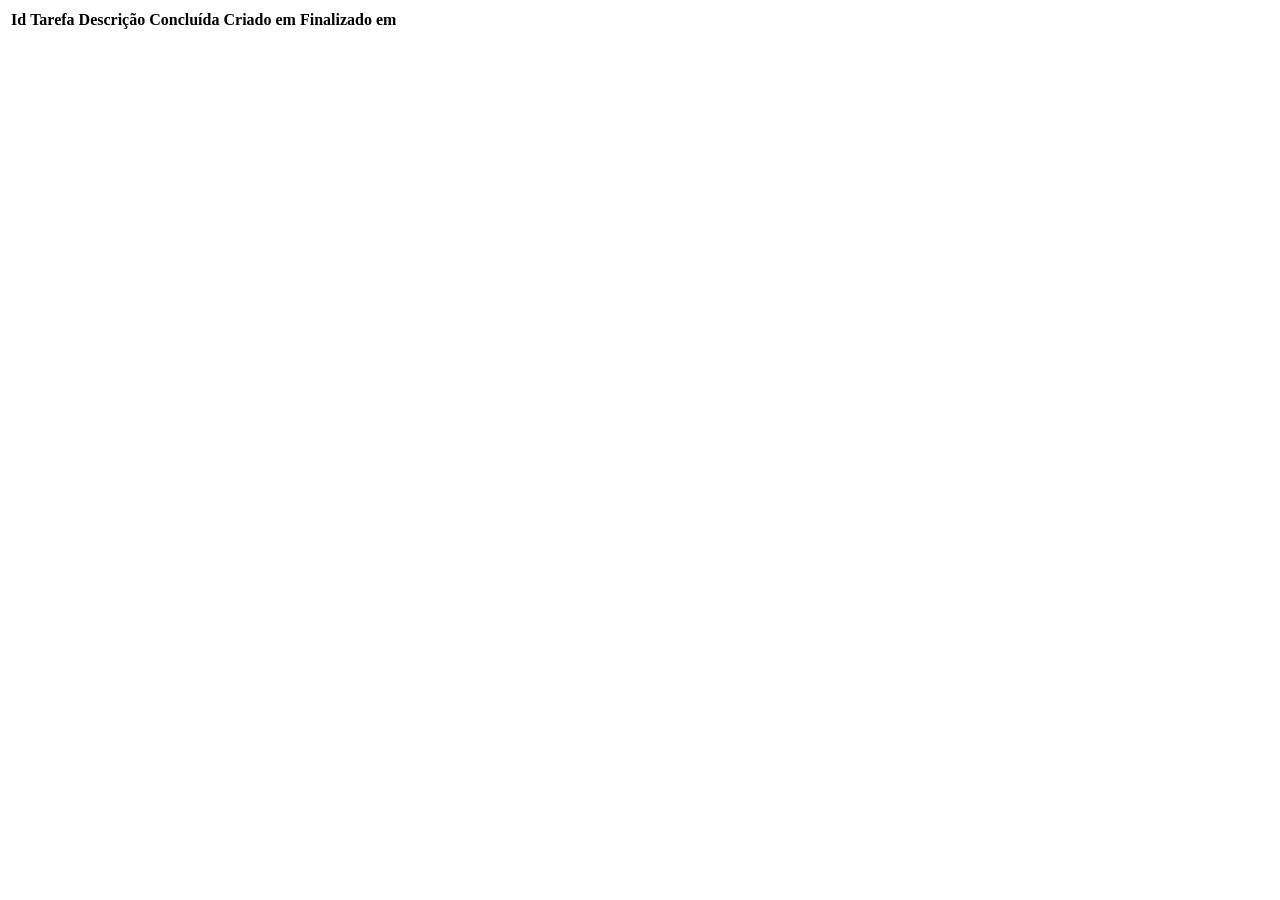
==== index.html @ b443fad5 "feat: first table html" ====
<!DOCTYPE html>
<html lang="en">
<head>
  <meta charset="UTF-8" />
  <meta name="viewport" content="width=device-width, initial-scale=1.0" />
  <title>Do It — App de tarefas</title>
  <!-- Custom styles -->
  <link rel="stylesheet" href="styles.css" />
</head>
<body>
  <section>
    <table id="taskTable">
      <thead>
        <tr>
          <th>Id</th>
          <th>Tarefa</th>
          <th>Descrição</th>
          <th>Concluída</th>
          <th>Criado em</th>
          <th>Finalizado em</th>
        </tr>
      </thead>
      <tbody id="tableBody">
        <!-- Linhas da tabela serão inseridas aqui via JavaScript -->
      </tbody>
    </table>
  </section>

  <script src="scripts.js"></script>
</body>
</html>
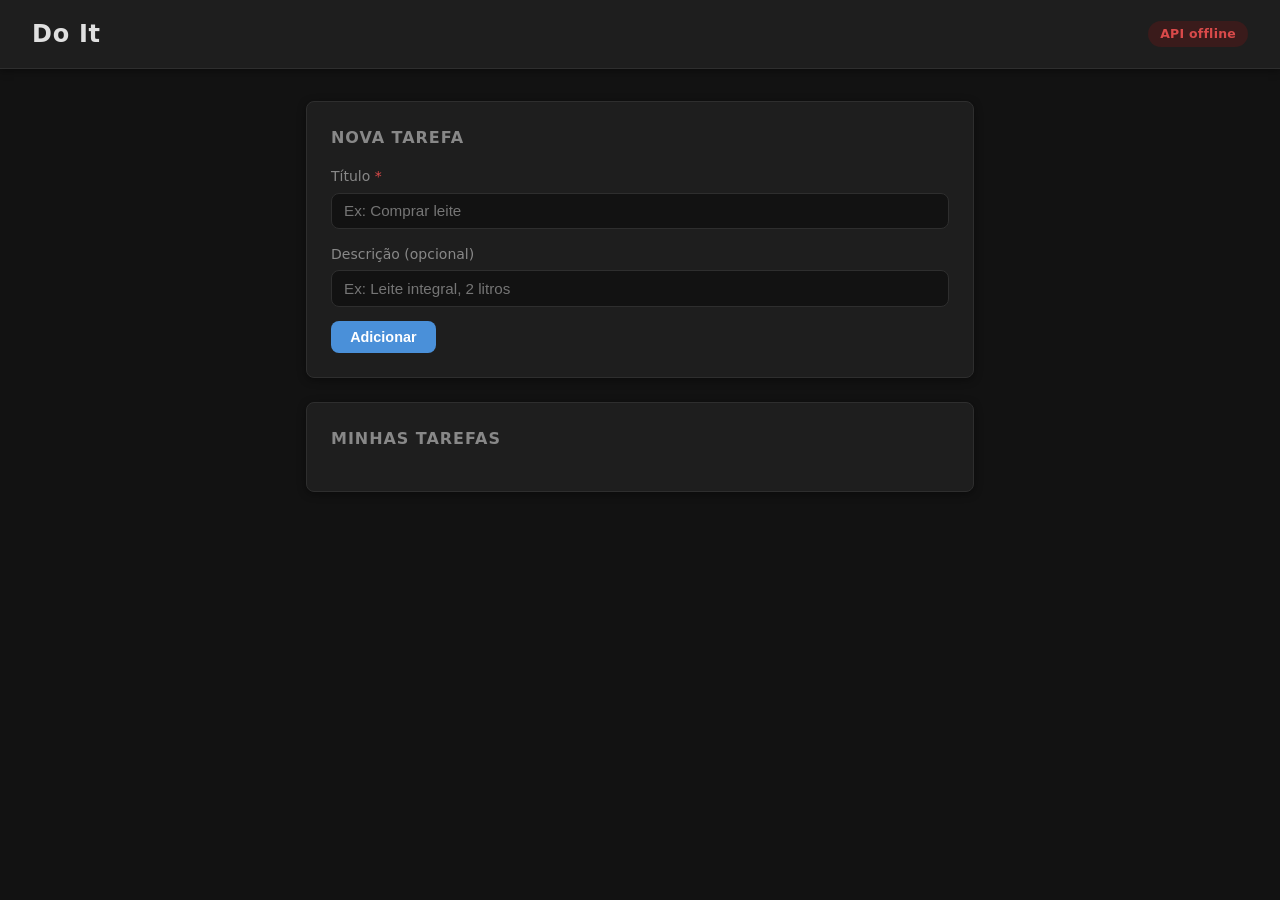
==== commit 5f863d71: "feat: add initial project structure and functionality for task management" ====
--- a/index.html
+++ b/index.html
@@ -1,30 +1,70 @@
 <!DOCTYPE html>
-<html lang="en">
+<html lang="pt-BR">
 <head>
   <meta charset="UTF-8" />
   <meta name="viewport" content="width=device-width, initial-scale=1.0" />
-  <title>Do It — App de tarefas</title>
-  <!-- Custom styles -->
+  <title>Do It — Lista de Tarefas</title>
   <link rel="stylesheet" href="styles.css" />
 </head>
 <body>
-  <section>
-    <table id="taskTable">
-      <thead>
-        <tr>
-          <th>Id</th>
-          <th>Tarefa</th>
-          <th>Descrição</th>
-          <th>Concluída</th>
-          <th>Criado em</th>
-          <th>Finalizado em</th>
-        </tr>
-      </thead>
-      <tbody id="tableBody">
-        <!-- Linhas da tabela serão inseridas aqui via JavaScript -->
-      </tbody>
-    </table>
-  </section>
+
+  <!-- Cabeçalho -->
+  <header>
+    <h1>Do It</h1>
+    <span id="statusIndicator" class="status-badge status-checking">Verificando API...</span>
+  </header>
+
+  <!-- Conteúdo principal -->
+  <main>
+
+    <!-- Formulário de criação de tarefa -->
+    <section class="card form-card">
+      <h2>Nova Tarefa</h2>
+      <form id="createForm">
+        <div class="field">
+          <label for="inputTitle">Título <span class="required">*</span></label>
+          <input
+            type="text"
+            id="inputTitle"
+            placeholder="Ex: Comprar leite"
+            maxlength="200"
+            required
+          />
+        </div>
+        <div class="field">
+          <label for="inputDescription">Descrição (opcional)</label>
+          <input
+            type="text"
+            id="inputDescription"
+            placeholder="Ex: Leite integral, 2 litros"
+            maxlength="1000"
+          />
+        </div>
+        <button type="submit" class="btn btn-primary">Adicionar</button>
+      </form>
+    </section>
+
+    <!-- Lista de tarefas -->
+    <section class="card list-card">
+      <h2>Minhas Tarefas</h2>
+      <ul id="taskList" class="task-list">
+        <!-- Tarefas inseridas via JavaScript -->
+      </ul>
+      <p id="emptyMessage" class="empty-message" hidden>Nenhuma tarefa cadastrada ainda.</p>
+    </section>
+
+  </main>
+
+  <!-- Modal de confirmação de exclusão -->
+  <div id="deleteModal" class="modal-overlay" hidden>
+    <div class="modal">
+      <p>Tem certeza que deseja excluir esta tarefa?</p>
+      <div class="modal-actions">
+        <button id="confirmDelete" class="btn btn-danger">Excluir</button>
+        <button id="cancelDelete" class="btn btn-secondary">Cancelar</button>
+      </div>
+    </div>
+  </div>
 
   <script src="scripts.js"></script>
 </body>
--- a/styles.css
+++ b/styles.css
@@ -0,0 +1,339 @@
+/* ================================
+   Variáveis globais
+   ================================ */
+:root {
+  --bg: #121212;
+  --surface: #1e1e1e;
+  --surface-hover: #2a2a2a;
+  --border: #2e2e2e;
+  --text: #e0e0e0;
+  --text-muted: #888;
+  --primary: #4a90d9;
+  --primary-hover: #357abd;
+  --danger: #d94a4a;
+  --danger-hover: #b83b3b;
+  --success: #4caf50;
+  --secondary: #3a3a3a;
+  --secondary-hover: #4a4a4a;
+  --radius: 8px;
+  --shadow: 0 2px 8px rgba(0, 0, 0, 0.4);
+}
+
+/* ================================
+   Reset básico
+   ================================ */
+*, *::before, *::after {
+  box-sizing: border-box;
+  margin: 0;
+  padding: 0;
+}
+
+body {
+  background-color: var(--bg);
+  color: var(--text);
+  font-family: 'Segoe UI', system-ui, sans-serif;
+  font-size: 1rem;
+  line-height: 1.5;
+  min-height: 100vh;
+}
+
+/* ================================
+   Cabeçalho
+   ================================ */
+header {
+  display: flex;
+  align-items: center;
+  justify-content: space-between;
+  padding: 1rem 2rem;
+  background-color: var(--surface);
+  border-bottom: 1px solid var(--border);
+  box-shadow: var(--shadow);
+}
+
+header h1 {
+  font-size: 1.5rem;
+  font-weight: 700;
+  letter-spacing: 0.03em;
+}
+
+/* ================================
+   Indicador de status da API
+   ================================ */
+.status-badge {
+  font-size: 0.78rem;
+  font-weight: 600;
+  padding: 0.25rem 0.75rem;
+  border-radius: 999px;
+  letter-spacing: 0.02em;
+}
+
+.status-checking {
+  background-color: #333;
+  color: var(--text-muted);
+}
+
+.status-online {
+  background-color: #1b3a1f;
+  color: var(--success);
+}
+
+.status-offline {
+  background-color: #3a1b1b;
+  color: var(--danger);
+}
+
+/* ================================
+   Layout principal
+   ================================ */
+main {
+  max-width: 700px;
+  margin: 2rem auto;
+  padding: 0 1rem;
+  display: flex;
+  flex-direction: column;
+  gap: 1.5rem;
+}
+
+/* ================================
+   Cards
+   ================================ */
+.card {
+  background-color: var(--surface);
+  border: 1px solid var(--border);
+  border-radius: var(--radius);
+  padding: 1.5rem;
+  box-shadow: var(--shadow);
+}
+
+.card h2 {
+  font-size: 1rem;
+  font-weight: 600;
+  color: var(--text-muted);
+  text-transform: uppercase;
+  letter-spacing: 0.06em;
+  margin-bottom: 1rem;
+}
+
+/* ================================
+   Formulário de criação
+   ================================ */
+.field {
+  display: flex;
+  flex-direction: column;
+  gap: 0.35rem;
+  margin-bottom: 0.9rem;
+}
+
+.field label {
+  font-size: 0.875rem;
+  color: var(--text-muted);
+}
+
+.field .required {
+  color: var(--danger);
+}
+
+.field input {
+  background-color: var(--bg);
+  border: 1px solid var(--border);
+  border-radius: var(--radius);
+  color: var(--text);
+  padding: 0.55rem 0.75rem;
+  font-size: 0.95rem;
+  transition: border-color 0.15s;
+  width: 100%;
+}
+
+.field input:focus {
+  outline: none;
+  border-color: var(--primary);
+}
+
+/* ================================
+   Botões
+   ================================ */
+.btn {
+  display: inline-block;
+  padding: 0.5rem 1.2rem;
+  border: none;
+  border-radius: var(--radius);
+  font-size: 0.9rem;
+  font-weight: 600;
+  cursor: pointer;
+  transition: background-color 0.15s, opacity 0.15s;
+}
+
+.btn:disabled {
+  opacity: 0.5;
+  cursor: not-allowed;
+}
+
+.btn-primary {
+  background-color: var(--primary);
+  color: #fff;
+}
+
+.btn-primary:hover:not(:disabled) {
+  background-color: var(--primary-hover);
+}
+
+.btn-danger {
+  background-color: var(--danger);
+  color: #fff;
+}
+
+.btn-danger:hover:not(:disabled) {
+  background-color: var(--danger-hover);
+}
+
+.btn-secondary {
+  background-color: var(--secondary);
+  color: var(--text);
+}
+
+.btn-secondary:hover:not(:disabled) {
+  background-color: var(--secondary-hover);
+}
+
+/* ================================
+   Lista de tarefas
+   ================================ */
+.task-list {
+  list-style: none;
+  display: flex;
+  flex-direction: column;
+  gap: 0.6rem;
+}
+
+/* Item da tarefa */
+.task-item {
+  display: flex;
+  align-items: center;
+  justify-content: space-between;
+  gap: 1rem;
+  background-color: var(--bg);
+  border: 1px solid var(--border);
+  border-radius: var(--radius);
+  padding: 0.75rem 1rem;
+  transition: background-color 0.15s;
+}
+
+.task-item:hover {
+  background-color: var(--surface-hover);
+}
+
+/* Conteúdo textual da tarefa */
+.task-content {
+  display: flex;
+  flex-direction: column;
+  gap: 0.15rem;
+  flex: 1;
+  min-width: 0; /* evita overflow em texto longo */
+}
+
+.task-title {
+  font-size: 0.95rem;
+  font-weight: 500;
+  white-space: nowrap;
+  overflow: hidden;
+  text-overflow: ellipsis;
+}
+
+.task-description {
+  font-size: 0.8rem;
+  color: var(--text-muted);
+  white-space: nowrap;
+  overflow: hidden;
+  text-overflow: ellipsis;
+}
+
+/* Tarefa concluída */
+.task-item.completed .task-title {
+  text-decoration: line-through;
+  color: var(--success);
+}
+
+.task-item.completed .task-description {
+  text-decoration: line-through;
+  color: var(--success);
+  opacity: 0.7;
+}
+
+/* Ações da tarefa (checkbox + botão excluir) */
+.task-actions {
+  display: flex;
+  align-items: center;
+  gap: 0.5rem;
+  flex-shrink: 0;
+}
+
+.task-actions input[type="checkbox"] {
+  width: 1.1rem;
+  height: 1.1rem;
+  accent-color: var(--success);
+  cursor: pointer;
+}
+
+.btn-icon {
+  background: none;
+  border: none;
+  cursor: pointer;
+  color: var(--text-muted);
+  font-size: 1rem;
+  padding: 0.2rem 0.4rem;
+  border-radius: 4px;
+  transition: color 0.15s, background-color 0.15s;
+  line-height: 1;
+}
+
+.btn-icon:hover {
+  color: var(--danger);
+  background-color: rgba(217, 74, 74, 0.12);
+}
+
+/* Mensagem de lista vazia */
+.empty-message {
+  text-align: center;
+  color: var(--text-muted);
+  font-size: 0.9rem;
+  padding: 1rem 0;
+}
+
+/* ================================
+   Modal de confirmação
+   ================================ */
+.modal-overlay {
+  position: fixed;
+  inset: 0;
+  background-color: rgba(0, 0, 0, 0.65);
+  display: flex;
+  align-items: center;
+  justify-content: center;
+  z-index: 100;
+}
+
+.modal-overlay[hidden] {
+  display: none;
+}
+
+.modal {
+  background-color: var(--surface);
+  border: 1px solid var(--border);
+  border-radius: var(--radius);
+  padding: 1.75rem 2rem;
+  max-width: 360px;
+  width: 90%;
+  box-shadow: var(--shadow);
+  text-align: center;
+}
+
+.modal p {
+  margin-bottom: 1.25rem;
+  font-size: 1rem;
+}
+
+.modal-actions {
+  display: flex;
+  justify-content: center;
+  gap: 0.75rem;
+}
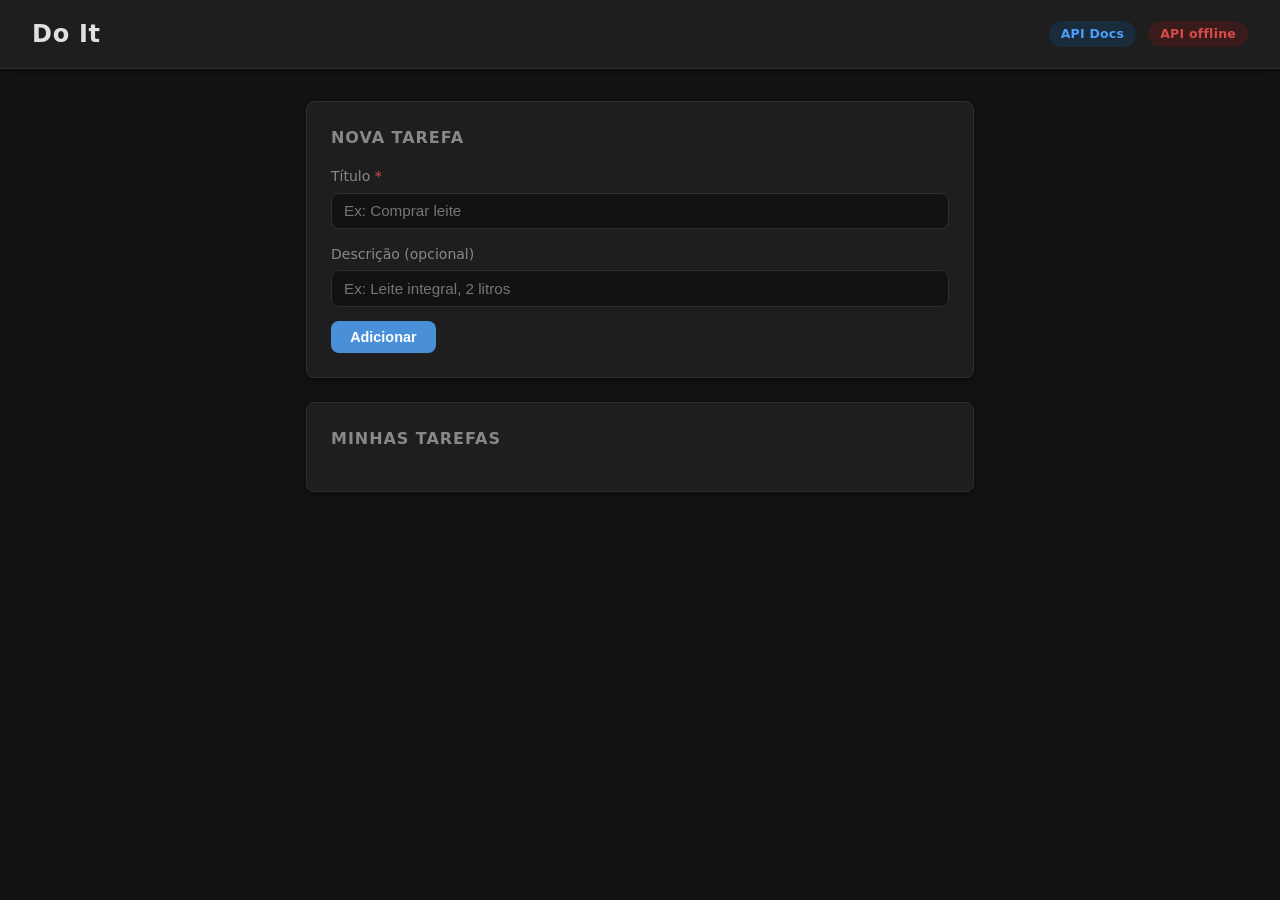
==== commit 38d489cc: "feat: update API port to 8080 and add task editing functionality with modal" ====
--- a/index.html
+++ b/index.html
@@ -11,7 +11,10 @@
   <!-- Cabeçalho -->
   <header>
     <h1>Do It</h1>
-    <span id="statusIndicator" class="status-badge status-checking">Verificando API...</span>
+    <div class="header-right">
+      <a id="apiDocsLink" href="http://127.0.0.1:8080/openapi" target="_blank" rel="noopener" class="btn-link">API Docs</a>
+      <span id="statusIndicator" class="status-badge status-checking">Verificando API...</span>
+    </div>
   </header>
 
   <!-- Conteúdo principal -->
@@ -66,6 +69,27 @@
     </div>
   </div>
 
+  <!-- Modal de edição de tarefa -->
+  <div id="editModal" class="modal-overlay" hidden>
+    <div class="modal">
+      <h3>Editar Tarefa</h3>
+      <form id="editForm">
+        <div class="field">
+          <label for="editTitle">Título <span class="required">*</span></label>
+          <input type="text" id="editTitle" maxlength="200" required />
+        </div>
+        <div class="field">
+          <label for="editDescription">Descrição (opcional)</label>
+          <input type="text" id="editDescription" maxlength="1000" />
+        </div>
+        <div class="modal-actions">
+          <button type="submit" class="btn btn-primary">Salvar</button>
+          <button type="button" id="cancelEdit" class="btn btn-secondary">Cancelar</button>
+        </div>
+      </form>
+    </div>
+  </div>
+
   <script src="scripts.js"></script>
 </body>
 </html>
--- a/styles.css
+++ b/styles.css
@@ -56,6 +56,28 @@
   letter-spacing: 0.03em;
 }
 
+.header-right {
+  display: flex;
+  align-items: center;
+  gap: 0.75rem;
+}
+
+.btn-link {
+  font-size: 0.78rem;
+  font-weight: 600;
+  padding: 0.25rem 0.75rem;
+  border-radius: 999px;
+  letter-spacing: 0.02em;
+  background-color: #1a2b3c;
+  color: var(--accent, #4a9eff);
+  text-decoration: none;
+  transition: background-color 0.2s;
+}
+
+.btn-link:hover {
+  background-color: #223344;
+}
+
 /* ================================
    Indicador de status da API
    ================================ */
